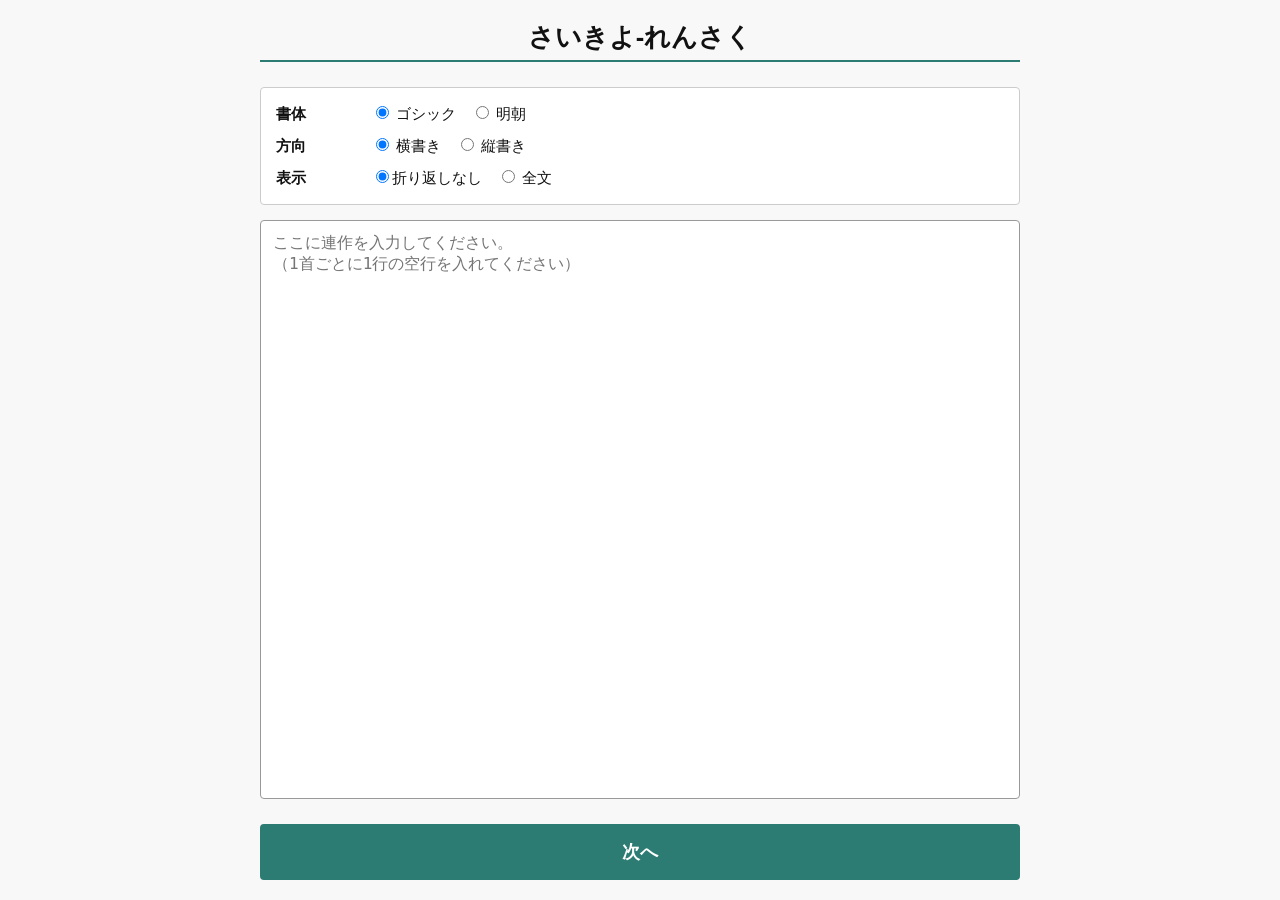
==== rensaku.html @ 8ad663c5 "Add files via upload" ====
<!DOCTYPE html>
<html lang="ja">
<head>
<meta charset="UTF-8">
<meta name="viewport" content="width=device-width, initial-scale=1.0, interactive-widget=resizes-content">
<title>さいきよ‐れんさく</title>
<style>
  :root { --bg-color: #F8F8F8; --text-color: #111111; --primary: #2C7C73; --btn-bg: #FFFFFF; }
  
  /* 引っ張って更新（Pull-to-Refresh）の根絶 */
  html, body { 
    margin: 0; padding: 0; height: 100dvh; overflow: hidden;
    font-family: sans-serif; background-color: var(--bg-color); color: var(--text-color);
    overscroll-behavior: none; 
  }
  
  #app-container {
    display: flex; flex-direction: column; height: 100%; max-width: 800px; margin: 0 auto;
  }

  .screen { display: none; padding: 20px; flex-direction: column; gap: 15px; flex: 1; box-sizing: border-box; overflow: hidden; }
  .screen.active { display: flex; }

  h2 { margin: 0 0 10px 0; font-size: 1.6rem; border-bottom: 2px solid var(--primary); padding-bottom: 5px; text-align: center; flex-shrink: 0; }
  .sub-title { margin: 0; font-size: 1.1rem; font-weight: bold; flex-shrink: 0; }

  /* フォーム要素 */
  textarea { width: 100%; padding: 12px; font-size: 16px; box-sizing: border-box; border: 1px solid #999; border-radius: 4px; resize: none; flex: 1; }
  
  /* プレビューエリア */
  #preview-area { font-size: 1.1rem; line-height: 2; padding: 10px; white-space: pre-wrap; word-wrap: break-word; overflow-y: auto; flex: 1; }

  .settings-group { border: 1px solid #CCC; padding: 15px; border-radius: 4px; background: #FFF; display: flex; flex-direction: column; gap: 10px; flex-shrink: 0; }
  .radio-row { display: flex; gap: 15px; align-items: center; font-size: 0.95rem; }
  .radio-label { font-weight: bold; width: 80px; flex-shrink: 0; }

  /* ボタン */
  .btn-group { display: flex; gap: 10px; margin-top: 10px; flex-shrink: 0; }
  button { padding: 14px; font-size: 1.1rem; font-weight: bold; background: var(--btn-bg); color: var(--text-color); border: 2px solid var(--text-color); cursor: pointer; border-radius: 4px; flex: 1; }
  button.primary { background: var(--primary); color: #FFF; border-color: var(--primary); }
  button:active { opacity: 0.7; }

  /* ソートエリアのラッパー */
  .sort-wrapper {
    position: relative; flex: 1; overflow: hidden; border: 1px inset #CCC; border-radius: 8px; background: #EAEAEA;
  }

  /* 実際のソートエリア */
  #sort-area {
    display: flex; gap: 10px; padding: 15px; box-sizing: border-box;
    width: 100%; height: 100%;
    scrollbar-width: none; -ms-overflow-style: none; overscroll-behavior: none;
    overflow-anchor: none; /* ブラウザのスクロール補正暴走を強制停止 */
  }
  #sort-area::-webkit-scrollbar { display: none; }
  
  /* 自前スクロールバー */
  #custom-scrollbar {
    position: absolute; pointer-events: none; z-index: 100; display: none;
  }
  #custom-thumb {
    background-color: var(--primary); border-radius: 4px; position: absolute; border: 1px solid rgba(255,255,255,0.5); box-sizing: border-box;
  }

  /* 短冊の基本スタイル */
  .tanzaku {
    background-color: #FFF; border: 1px solid #666; border-radius: 2px; box-shadow: 2px 2px 5px rgba(0,0,0,0.1);
    padding: 10px; user-select: none; -webkit-user-select: none;
    touch-action: manipulation;
    transition: none !important;
    display: flex; gap: 10px; align-items: flex-start; justify-content: space-between;
    box-sizing: border-box;
  }
  
  /* 抜け殻（プレースホルダー） */
  .placeholder {
    background-color: rgba(0,0,0,0.05); border: 1px dashed #999; border-radius: 2px; box-shadow: none;
    box-sizing: border-box;
  }

  /* ドラッグ中の実体 */
  .dragging {
    position: fixed; pointer-events: none; opacity: 1; transform: none; box-shadow: none; z-index: 1000;
    border: 2px solid var(--primary); background: #FFF;
  }

  /* 番号（連番） */
  .item-num {
    font-weight: bold; color: #999; font-size: 14px; flex-shrink: 0;
    pointer-events: none; padding-top: 2px;
  }
  .dir-vertical .item-num { padding-top: 0; padding-right: 2px; }

  /* ドラッグ専用ハンドル */
  .drag-handle {
    cursor: grab; font-size: 1.4rem; color: #999; line-height: 1; flex-shrink: 0; 
    padding: 8px 12px; background-color: rgba(0,0,0,0.05); border-radius: 4px;
    display: flex; align-items: center; justify-content: center;
    touch-action: none;
  }
  .drag-handle:active { color: var(--primary); background-color: rgba(0,0,0,0.1); }
  
  /* 短歌テキスト部分 */
  .tanzaku-text { 
    flex: 1; 
    min-width: 0; 
    min-height: 0; 
  }

  /* 書体 */
  .tanzaku.font-mincho { font-family: 'Shippori Mincho', serif; }
  .tanzaku.font-gothic { font-family: sans-serif; }
  
  /* 親コンテナのレイアウト方向 */
  #sort-area.dir-vertical { flex-direction: row-reverse; flex-wrap: nowrap; overflow-x: auto; overflow-y: hidden; justify-content: flex-start; }
  #sort-area.dir-horizontal { flex-direction: column; flex-wrap: nowrap; overflow-y: auto; overflow-x: hidden; }

  /* 短冊自身のテキスト方向 */
  .tanzaku.dir-vertical, .placeholder.dir-vertical { writing-mode: vertical-rl; padding: 15px 10px; line-height: 2; flex-shrink: 0; }
  .tanzaku.dir-horizontal, .placeholder.dir-horizontal { writing-mode: horizontal-tb; width: 100%; line-height: 1.5; flex-shrink: 0; }

  /* 折り返し設定 */
  .tanzaku.wrap-false .tanzaku-text { white-space: nowrap; overflow: hidden; text-overflow: ellipsis; }
  .tanzaku.wrap-true .tanzaku-text { white-space: pre-wrap; word-break: break-all; }
</style>
<link href="https://fonts.googleapis.com/css2?family=Shippori+Mincho:wght@500&display=swap" rel="stylesheet">
</head>
<body>

<div id="app-container">
  <div id="screen1" class="screen active">
    <h2>さいきよ‐れんさく</h2>
    
    <div class="settings-group">
      <div class="radio-row">
        <span class="radio-label">書体</span>
        <label><input type="radio" name="font" value="gothic" checked> ゴシック</label>
        <label><input type="radio" name="font" value="mincho"> 明朝</label>
      </div>
      <div class="radio-row">
        <span class="radio-label">方向</span>
        <label><input type="radio" name="direction" value="horizontal" checked> 横書き</label>
        <label><input type="radio" name="direction" value="vertical"> 縦書き</label>
      </div>
      <div class="radio-row">
        <span class="radio-label">表示</span>
        <label><input type="radio" name="wrap" value="false" checked>折り返しなし</label>
        <label><input type="radio" name="wrap" value="true"> 全文</label>
      </div>
    </div>

    <textarea id="input-text" placeholder="ここに連作を入力してください。&#10;（1首ごとに1行の空行を入れてください）"></textarea>
    
    <div class="btn-group">
      <button type="button" class="primary" onclick="goToScreen2()">次へ</button>
    </div>
  </div>

  <div id="screen2" class="screen">
    <h2>さいきよ‐れんさく</h2>
    <div class="sub-title">並べ替え（右端の「☰」を掴んで移動）</div>
    <div class="sort-wrapper">
      <div id="sort-area"></div>
      <div id="custom-scrollbar"><div id="custom-thumb"></div></div>
    </div>
    
    <div class="btn-group">
      <button type="button" onclick="goToScreen(1)">戻る</button>
      <button type="button" class="primary" onclick="goToScreen3()">次へ</button>
    </div>
  </div>

  <div id="screen3" class="screen">
    <h2>さいきよ‐れんさく</h2>
    <div class="sub-title">出力結果</div>
    
    <div id="preview-area"></div>
    
    <div class="btn-group">
      <button type="button" onclick="goToScreen(2)">戻る</button>
      <button type="button" class="primary" onclick="copyToClipboard()">決定（コピー）</button>
    </div>
  </div>
</div>

<script>
  const screens = [
    document.getElementById('screen1'),
    document.getElementById('screen2'),
    document.getElementById('screen3')
  ];
  const inputText = document.getElementById('input-text');
  const sortArea = document.getElementById('sort-area');
  const previewArea = document.getElementById('preview-area');
  
  let finalResultText = "";
  let currentDirection = 'horizontal';

  let deskDraggedItem = null;
  let deskPlaceholder = null;
  let deskPointerOffsetX = 0;
  let deskPointerOffsetY = 0;
  let deskDragTimer = null;
  let deskDragStartX = 0;
  let deskDragStartY = 0;
  let deskOriginalRectLeft = 0;
  let deskOriginalRectTop = 0;
  let deskIsDragging = false;
  let lastMoveTime = 0;

  let deskLastClientX = 0;
  let deskLastClientY = 0;
  let autoScrollSpeedX = 0;
  let autoScrollSpeedY = 0;
  let autoScrollRAF = null;

  function goToScreen(screenNumber) {
    screens.forEach((screen, index) => {
      screen.classList.toggle('active', index === screenNumber - 1);
    });
    if (screenNumber === 2) {
      setTimeout(updateCustomScrollbar, 50);
    }
  }

  function goToScreen2() {
    const rawText = inputText.value;
    const poems = rawText.split(/\n\s*\n/).map(p => p.trim()).filter(p => p !== '');
    if (poems.length === 0) {
      alert("短歌が入力されていません。");
      return;
    }

    const font = document.querySelector('input[name="font"]:checked').value;
    currentDirection = document.querySelector('input[name="direction"]:checked').value;
    const wrap = document.querySelector('input[name="wrap"]:checked').value;

    sortArea.className = '';
    sortArea.classList.add(`dir-${currentDirection}`);
    sortArea.innerHTML = '';

    poems.forEach((poem, index) => {
      const tanzaku = document.createElement('div');
      tanzaku.className = `tanzaku font-${font} dir-${currentDirection} wrap-${wrap}`;
      
      const numDiv = document.createElement('div');
      numDiv.className = 'item-num';
      numDiv.textContent = index + 1;

      const handle = document.createElement('div');
      handle.className = 'drag-handle';
      handle.innerHTML = '&#9776;';
      
      const textDiv = document.createElement('div');
      textDiv.className = 'tanzaku-text';
      textDiv.textContent = poem;

      tanzaku.appendChild(numDiv);
      tanzaku.appendChild(textDiv);
      tanzaku.appendChild(handle);

      tanzaku.addEventListener('pointerdown', handlePointerDown);
      sortArea.appendChild(tanzaku);
    });
    
    goToScreen(2);
  }

  function goToScreen3() {
    const tanzakus = Array.from(sortArea.children).filter(el => !el.classList.contains('placeholder') && !el.classList.contains('dragging') && el.id !== 'custom-scrollbar');
    finalResultText = tanzakus.map(el => el.querySelector('.tanzaku-text').textContent).join('\n\n');
    
    const font = document.querySelector('input[name="font"]:checked').value;
    previewArea.className = `font-${font}`;
    previewArea.textContent = finalResultText;
    
    goToScreen(3);
  }

  function copyToClipboard() {
    const ta = document.createElement('textarea');
    ta.value = finalResultText;
    ta.style.position = 'fixed'; 
    ta.style.left = '-9999px';
    document.body.appendChild(ta);
    ta.select();
    try { 
      document.execCommand('copy'); 
      alert("クリップボードにコピーしました！");
    } catch(e) { 
      alert("コピーに失敗しました。"); 
    }
    document.body.removeChild(ta);
  }

  function updateListNumbers() {
    const tanzakus = Array.from(sortArea.querySelectorAll('.tanzaku:not(.dragging)'));
    tanzakus.forEach((el, index) => {
      const numEl = el.querySelector('.item-num');
      if (numEl) numEl.textContent = index + 1;
    });
  }

  function updateCustomScrollbar() {
    const track = document.getElementById('custom-scrollbar');
    const thumb = document.getElementById('custom-thumb');
    if (!track || !thumb || !screens[1].classList.contains('active')) return;

    if (currentDirection === 'horizontal') {
      const sH = sortArea.scrollHeight;
      const cH = sortArea.clientHeight;
      if (sH <= cH) { track.style.display = 'none'; return; }
      
      track.style.display = 'block';
      track.style.top = '0'; track.style.bottom = '0';
      track.style.right = '2px'; track.style.left = 'auto';
      track.style.width = '8px'; track.style.height = '100%';

      const thumbH = Math.max(20, (cH / sH) * cH);
      const ratio = sortArea.scrollTop / (sH - cH);
      thumb.style.width = '100%';
      thumb.style.height = `${thumbH}px`;
      thumb.style.top = `${ratio * (cH - thumbH)}px`;
      thumb.style.left = '0';
    } else {
      const sW = sortArea.scrollWidth;
      const cW = sortArea.clientWidth;
      if (sW <= cW) { track.style.display = 'none'; return; }

      track.style.display = 'block';
      track.style.left = '0'; track.style.right = '0';
      track.style.bottom = '2px'; track.style.top = 'auto';
      track.style.height = '8px'; track.style.width = '100%';

      const thumbW = Math.max(20, (cW / sW) * cW);
      let scrollRatio = Math.abs(sortArea.scrollLeft) / (sW - cW);
      if (scrollRatio > 1) scrollRatio = 1;

      thumb.style.height = '100%';
      thumb.style.width = `${thumbW}px`;
      thumb.style.top = '0';
      thumb.style.right = `${scrollRatio * (cW - thumbW)}px`;
      thumb.style.left = 'auto';
    }
  }

  sortArea.addEventListener('scroll', () => { requestAnimationFrame(updateCustomScrollbar); });
  window.addEventListener('resize', () => { requestAnimationFrame(updateCustomScrollbar); });

  function handlePointerDown(e) {
    if (e.button !== 0 && e.type !== 'touchstart') return;
    if (!e.target.classList.contains('drag-handle')) return;

    deskDraggedItem = this;
    deskDragStartX = e.clientX;
    deskDragStartY = e.clientY;
    deskIsDragging = false;

    deskDragTimer = setTimeout(() => {
      startDrag(e);
    }, 250);

    document.addEventListener('pointermove', checkDragThreshold, { passive: true });
    document.addEventListener('pointerup', handleDragEndPre);
    document.addEventListener('pointercancel', handleDragEndPre);
  }

  function checkDragThreshold(e) {
    if (!deskDraggedItem || deskIsDragging) return;
    const dx = Math.abs(e.clientX - deskDragStartX);
    const dy = Math.abs(e.clientY - deskDragStartY);
    
    if (dx > 10 || dy > 10) {
      clearTimeout(deskDragTimer);
      deskDragTimer = null;
      deskDraggedItem = null;
      removePreDragListeners();
    }
  }

  function handleDragEndPre() {
    clearTimeout(deskDragTimer);
    deskDragTimer = null;
    deskDraggedItem = null;
    removePreDragListeners();
  }

  function removePreDragListeners() {
    document.removeEventListener('pointermove', checkDragThreshold);
    document.removeEventListener('pointerup', handleDragEndPre);
    document.removeEventListener('pointercancel', handleDragEndPre);
  }

  function startDrag(e) {
    deskIsDragging = true;
    removePreDragListeners();
    
    const rect = deskDraggedItem.getBoundingClientRect();
    deskOriginalRectLeft = rect.left;
    deskOriginalRectTop = rect.top;

    deskPlaceholder = document.createElement('div');
    deskPlaceholder.className = `placeholder dir-${currentDirection}`;
    
    if (currentDirection === 'horizontal') {
      deskPlaceholder.style.height = `${rect.height}px`;
    } else {
      deskPlaceholder.style.width = `${rect.width}px`;
    }

    sortArea.insertBefore(deskPlaceholder, deskDraggedItem);
    
    deskPointerOffsetX = e.clientX - rect.left;
    deskPointerOffsetY = e.clientY - rect.top;

    deskDraggedItem.classList.add('dragging');
    deskDraggedItem.style.width = `${rect.width}px`;
    deskDraggedItem.style.height = `${rect.height}px`;
    deskDraggedItem.style.left = `${rect.left}px`;
    deskDraggedItem.style.top = `${rect.top}px`;

    document.body.appendChild(deskDraggedItem);

    if (navigator.vibrate) navigator.vibrate(40);

    deskLastClientX = e.clientX;
    deskLastClientY = e.clientY;

    document.addEventListener('pointermove', handlePointerMove, { passive: false });
    document.addEventListener('pointerup', handlePointerUp);
    document.addEventListener('pointercancel', handlePointerUp);
  }

  function checkDragIntersection() {
    if (!deskDraggedItem || !deskPlaceholder) return;
    
    const checkX = currentDirection === 'vertical' ? deskLastClientX : deskDragStartX;
    const checkY = currentDirection === 'horizontal' ? deskLastClientY : deskDragStartY;
    
    const elements = document.elementsFromPoint(checkX, checkY);
    const target = elements.find(el => el.classList && el.classList.contains('tanzaku') && el.parentNode === sortArea);

    if (target && target !== deskPlaceholder && target !== deskDraggedItem) {
      const targetRect = target.getBoundingClientRect();
      
      if (currentDirection === 'vertical') {
        if (checkX > targetRect.left + (targetRect.width / 2)) {
          sortArea.insertBefore(deskPlaceholder, target);
        } else {
          sortArea.insertBefore(deskPlaceholder, target.nextSibling);
        }
      } else {
        if (checkY < targetRect.top + (targetRect.height / 2)) {
          sortArea.insertBefore(deskPlaceholder, target);
        } else {
          sortArea.insertBefore(deskPlaceholder, target.nextSibling);
        }
      }
    }
  }

  function startAutoScroll() {
    if ((autoScrollSpeedX === 0 && autoScrollSpeedY === 0) || !deskIsDragging) {
      autoScrollRAF = null;
      return;
    }
    
    if (currentDirection === 'vertical') {
      sortArea.scrollBy({ left: autoScrollSpeedX });
    } else {
      sortArea.scrollBy({ top: autoScrollSpeedY });
    }
    
    checkDragIntersection();
    autoScrollRAF = requestAnimationFrame(startAutoScroll);
  }

  function handlePointerMove(e) {
    if (!deskIsDragging || !deskDraggedItem) return;
    e.preventDefault();

    const now = Date.now();
    if (now - lastMoveTime < 16) return; 
    lastMoveTime = now;

    deskLastClientX = e.clientX;
    deskLastClientY = e.clientY;
    
    if (currentDirection === 'horizontal') {
      deskDraggedItem.style.left = `${deskOriginalRectLeft}px`;
      deskDraggedItem.style.top = `${e.clientY - deskPointerOffsetY}px`;
    } else {
      deskDraggedItem.style.left = `${e.clientX - deskPointerOffsetX}px`;
      deskDraggedItem.style.top = `${deskOriginalRectTop}px`;
    }

    const sortRect = sortArea.getBoundingClientRect();
    const dragRect = deskDraggedItem.getBoundingClientRect(); // ★指ではなく短冊の端を判定基準にする
    const threshold = 60; 
    
    if (currentDirection === 'vertical') {
      if (dragRect.left < sortRect.left + threshold) {
        let dist = Math.max(0, sortRect.left + threshold - dragRect.left);
        let ratio = Math.min(1, dist / threshold);
        autoScrollSpeedX = -(3 + ratio * 8); 
      } else if (dragRect.right > sortRect.right - threshold) {
        let dist = Math.max(0, dragRect.right - (sortRect.right - threshold));
        let ratio = Math.min(1, dist / threshold);
        autoScrollSpeedX = (3 + ratio * 8); 
      } else {
        autoScrollSpeedX = 0;
      }
    } else {
      if (dragRect.top < sortRect.top + threshold) {
        let dist = Math.max(0, sortRect.top + threshold - dragRect.top);
        let ratio = Math.min(1, dist / threshold);
        autoScrollSpeedY = -(3 + ratio * 8); 
      } else if (dragRect.bottom > sortRect.bottom - threshold) {
        let dist = Math.max(0, dragRect.bottom - (sortRect.bottom - threshold));
        let ratio = Math.min(1, dist / threshold);
        autoScrollSpeedY = (3 + ratio * 8); 
      } else {
        autoScrollSpeedY = 0;
      }
    }

    if ((autoScrollSpeedX !== 0 || autoScrollSpeedY !== 0) && !autoScrollRAF) {
      startAutoScroll();
    }

    checkDragIntersection();
  }

  function handlePointerUp(e) {
    if (!deskIsDragging || !deskDraggedItem) return;

    autoScrollSpeedX = 0;
    autoScrollSpeedY = 0;
    if (autoScrollRAF) {
      cancelAnimationFrame(autoScrollRAF);
      autoScrollRAF = null;
    }

    sortArea.insertBefore(deskDraggedItem, deskPlaceholder);
    deskPlaceholder.remove();
    deskPlaceholder = null;

    deskDraggedItem.classList.remove('dragging');
    deskDraggedItem.style = '';

    document.removeEventListener('pointermove', handlePointerMove);
    document.removeEventListener('pointerup', handlePointerUp);
    document.removeEventListener('pointercancel', handlePointerUp);
    
    deskDraggedItem = null;
    deskIsDragging = false;
    
    updateListNumbers();
    updateCustomScrollbar();
  }
  // --- バケツリレー受け取り処理 ---
window.addEventListener('DOMContentLoaded', () => {
  const payload = localStorage.getItem('rensaku_payload');
  if (payload) {
    inputText.value = payload;
    localStorage.removeItem('rensaku_payload');
    goToScreen2(); // 即座に机へ展開
  }
});
</script>
</body>
</html>
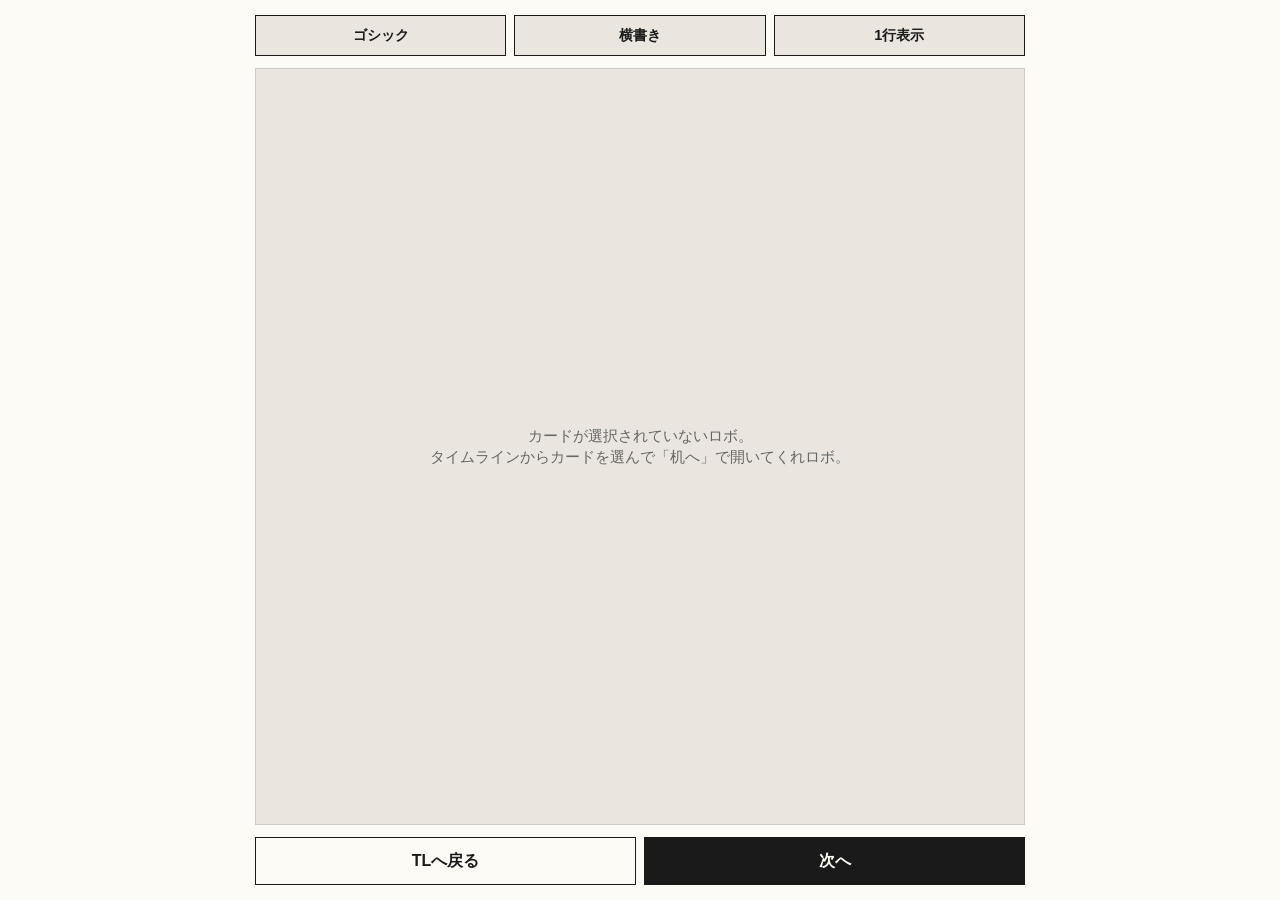
==== commit d1bfbc17: "Update rensaku.html" ====
--- a/rensaku.html
+++ b/rensaku.html
@@ -3,199 +3,219 @@
 <head>
 <meta charset="UTF-8">
 <meta name="viewport" content="width=device-width, initial-scale=1.0, interactive-widget=resizes-content">
-<title>さいきよ‐れんさく</title>
+<title>さいきよ2 - 工房</title>
 <style>
-  :root { --bg-color: #F8F8F8; --text-color: #111111; --primary: #2C7C73; --btn-bg: #FFFFFF; }
-  
-  /* 引っ張って更新（Pull-to-Refresh）の根絶 */
-  html, body { 
+  :root {
+    --bg-color: #FDFBF6;
+    --text-color: #1A1A1A;
+    --header-bg: #EAE6DF;
+    --primary: #2C7C73;
+    --btn-bg: #FFFFFF;
+  }
+
+  html, body {
     margin: 0; padding: 0; height: 100dvh; overflow: hidden;
     font-family: sans-serif; background-color: var(--bg-color); color: var(--text-color);
-    overscroll-behavior: none; 
-  }
-  
+    overscroll-behavior: none;
+  }
+
   #app-container {
     display: flex; flex-direction: column; height: 100%; max-width: 800px; margin: 0 auto;
   }
 
-  .screen { display: none; padding: 20px; flex-direction: column; gap: 15px; flex: 1; box-sizing: border-box; overflow: hidden; }
+  .screen {
+    display: none; padding: 15px; flex-direction: column; gap: 12px; flex: 1;
+    box-sizing: border-box; overflow: hidden;
+  }
   .screen.active { display: flex; }
 
-  h2 { margin: 0 0 10px 0; font-size: 1.6rem; border-bottom: 2px solid var(--primary); padding-bottom: 5px; text-align: center; flex-shrink: 0; }
-  .sub-title { margin: 0; font-size: 1.1rem; font-weight: bold; flex-shrink: 0; }
-
-  /* フォーム要素 */
-  textarea { width: 100%; padding: 12px; font-size: 16px; box-sizing: border-box; border: 1px solid #999; border-radius: 4px; resize: none; flex: 1; }
-  
-  /* プレビューエリア */
-  #preview-area { font-size: 1.1rem; line-height: 2; padding: 10px; white-space: pre-wrap; word-wrap: break-word; overflow-y: auto; flex: 1; }
-
-  .settings-group { border: 1px solid #CCC; padding: 15px; border-radius: 4px; background: #FFF; display: flex; flex-direction: column; gap: 10px; flex-shrink: 0; }
-  .radio-row { display: flex; gap: 15px; align-items: center; font-size: 0.95rem; }
-  .radio-label { font-weight: bold; width: 80px; flex-shrink: 0; }
-
-  /* ボタン */
-  .btn-group { display: flex; gap: 10px; margin-top: 10px; flex-shrink: 0; }
-  button { padding: 14px; font-size: 1.1rem; font-weight: bold; background: var(--btn-bg); color: var(--text-color); border: 2px solid var(--text-color); cursor: pointer; border-radius: 4px; flex: 1; }
-  button.primary { background: var(--primary); color: #FFF; border-color: var(--primary); }
-  button:active { opacity: 0.7; }
-
-  /* ソートエリアのラッパー */
+  /* 上部ツールバー（3トグル） */
+  .toolbar {
+    display: flex; gap: 8px; flex-shrink: 0;
+  }
+  .toggle-btn {
+    flex: 1; padding: 10px 6px; font-size: 0.9rem; font-weight: bold;
+    background: var(--header-bg); color: var(--text-color);
+    border: 1px solid var(--text-color); border-radius: 0; cursor: pointer;
+    text-align: center;
+  }
+  .toggle-btn:active { opacity: 0.7; }
+
+  /* ソートエリア */
   .sort-wrapper {
-    position: relative; flex: 1; overflow: hidden; border: 1px inset #CCC; border-radius: 8px; background: #EAEAEA;
-  }
-
-  /* 実際のソートエリア */
+    position: relative; flex: 1; overflow: hidden;
+    border: 1px solid #CCC; background: #EAE6DF;
+  }
   #sort-area {
-    display: flex; gap: 10px; padding: 15px; box-sizing: border-box;
+    display: flex; gap: 10px; padding: 12px; box-sizing: border-box;
     width: 100%; height: 100%;
     scrollbar-width: none; -ms-overflow-style: none; overscroll-behavior: none;
-    overflow-anchor: none; /* ブラウザのスクロール補正暴走を強制停止 */
+    overflow-anchor: none;
   }
   #sort-area::-webkit-scrollbar { display: none; }
-  
-  /* 自前スクロールバー */
+
   #custom-scrollbar {
     position: absolute; pointer-events: none; z-index: 100; display: none;
   }
   #custom-thumb {
-    background-color: var(--primary); border-radius: 4px; position: absolute; border: 1px solid rgba(255,255,255,0.5); box-sizing: border-box;
-  }
-
-  /* 短冊の基本スタイル */
+    background-color: var(--primary); border-radius: 4px; position: absolute;
+    border: 1px solid rgba(255,255,255,0.5); box-sizing: border-box;
+  }
+
+  /* 短冊 */
   .tanzaku {
-    background-color: #FFF; border: 1px solid #666; border-radius: 2px; box-shadow: 2px 2px 5px rgba(0,0,0,0.1);
+    background-color: #FFF; border: 1px solid #666;
     padding: 10px; user-select: none; -webkit-user-select: none;
-    touch-action: manipulation;
-    transition: none !important;
+    touch-action: manipulation; transition: none !important;
     display: flex; gap: 10px; align-items: flex-start; justify-content: space-between;
     box-sizing: border-box;
   }
-  
-  /* 抜け殻（プレースホルダー） */
   .placeholder {
-    background-color: rgba(0,0,0,0.05); border: 1px dashed #999; border-radius: 2px; box-shadow: none;
+    background-color: rgba(0,0,0,0.06); border: 1px dashed #999;
     box-sizing: border-box;
   }
-
-  /* ドラッグ中の実体 */
   .dragging {
-    position: fixed; pointer-events: none; opacity: 1; transform: none; box-shadow: none; z-index: 1000;
+    position: fixed; pointer-events: none; opacity: 1; transform: none; z-index: 1000;
     border: 2px solid var(--primary); background: #FFF;
   }
-
-  /* 番号（連番） */
   .item-num {
-    font-weight: bold; color: #999; font-size: 14px; flex-shrink: 0;
+    font-weight: bold; color: #888; font-size: 14px; flex-shrink: 0;
     pointer-events: none; padding-top: 2px;
   }
   .dir-vertical .item-num { padding-top: 0; padding-right: 2px; }
 
-  /* ドラッグ専用ハンドル */
   .drag-handle {
-    cursor: grab; font-size: 1.4rem; color: #999; line-height: 1; flex-shrink: 0; 
-    padding: 8px 12px; background-color: rgba(0,0,0,0.05); border-radius: 4px;
+    cursor: grab; font-size: 1.3rem; color: #666; line-height: 1; flex-shrink: 0;
+    padding: 8px 12px; background-color: rgba(0,0,0,0.05);
     display: flex; align-items: center; justify-content: center;
     touch-action: none;
   }
-  .drag-handle:active { color: var(--primary); background-color: rgba(0,0,0,0.1); }
-  
-  /* 短歌テキスト部分 */
-  .tanzaku-text { 
-    flex: 1; 
-    min-width: 0; 
-    min-height: 0; 
-  }
-
-  /* 書体 */
-  .tanzaku.font-mincho { font-family: 'Shippori Mincho', serif; }
-  .tanzaku.font-gothic { font-family: sans-serif; }
-  
-  /* 親コンテナのレイアウト方向 */
-  #sort-area.dir-vertical { flex-direction: row-reverse; flex-wrap: nowrap; overflow-x: auto; overflow-y: hidden; justify-content: flex-start; }
-  #sort-area.dir-horizontal { flex-direction: column; flex-wrap: nowrap; overflow-y: auto; overflow-x: hidden; }
-
-  /* 短冊自身のテキスト方向 */
-  .tanzaku.dir-vertical, .placeholder.dir-vertical { writing-mode: vertical-rl; padding: 15px 10px; line-height: 2; flex-shrink: 0; }
-  .tanzaku.dir-horizontal, .placeholder.dir-horizontal { writing-mode: horizontal-tb; width: 100%; line-height: 1.5; flex-shrink: 0; }
-
-  /* 折り返し設定 */
+  .drag-handle:active { color: var(--primary); background-color: rgba(0,0,0,0.12); }
+
+  .tanzaku-text { flex: 1; min-width: 0; min-height: 0; }
+  .tanzaku.font-mincho, #preview-area.font-mincho { font-family: 'Shippori Mincho', serif; }
+  .tanzaku.font-gothic, #preview-area.font-gothic { font-family: sans-serif; }
+
+  #sort-area.dir-vertical {
+    flex-direction: row-reverse; flex-wrap: nowrap; overflow-x: auto; overflow-y: hidden; justify-content: flex-start;
+  }
+  #sort-area.dir-horizontal {
+    flex-direction: column; flex-wrap: nowrap; overflow-y: auto; overflow-x: hidden;
+  }
+
+  .tanzaku.dir-vertical, .placeholder.dir-vertical {
+    writing-mode: vertical-rl; padding: 15px 10px; line-height: 2; flex-shrink: 0;
+  }
+  .tanzaku.dir-horizontal, .placeholder.dir-horizontal {
+    writing-mode: horizontal-tb; width: 100%; line-height: 1.5; flex-shrink: 0;
+  }
+
   .tanzaku.wrap-false .tanzaku-text { white-space: nowrap; overflow: hidden; text-overflow: ellipsis; }
   .tanzaku.wrap-true .tanzaku-text { white-space: pre-wrap; word-break: break-all; }
+
+  /* 仕上げ画面 */
+  #preview-area {
+    font-size: 1.0rem; line-height: 1.7; padding: 12px;
+    background: #FFF; border: 1px solid var(--text-color);
+    white-space: pre-wrap; word-wrap: break-word; overflow-y: auto; flex: 1;
+  }
+  .meta-form {
+    display: flex; flex-direction: column; gap: 8px; flex-shrink: 0;
+  }
+  .meta-form input, .meta-form textarea {
+    width: 100%; padding: 8px 10px; font-size: 0.95rem; font-family: inherit;
+    background: #FFF; color: var(--text-color);
+    border: 1px solid var(--text-color); border-radius: 0; box-sizing: border-box;
+  }
+  .meta-form textarea { resize: none; }
+
+  /* 下部ボタン群 */
+  .btn-group { display: flex; gap: 8px; flex-shrink: 0; }
+  .action-btn {
+    height: 48px; padding: 0 10px; font-size: 1.0rem; font-weight: bold;
+    background: var(--bg-color); color: var(--text-color);
+    border: 1px solid var(--text-color); border-radius: 0; cursor: pointer; flex: 1;
+    white-space: nowrap;
+  }
+  .action-btn.secondary { background: var(--header-bg); }
+  .action-btn.primary { background: var(--text-color); color: var(--bg-color); }
+  .action-btn:active { opacity: 0.7; }
+
+  .empty-notice {
+    padding: 20px; text-align: center; color: #666; font-size: 0.95rem; margin: auto;
+  }
 </style>
 <link href="https://fonts.googleapis.com/css2?family=Shippori+Mincho:wght@500&display=swap" rel="stylesheet">
 </head>
 <body>
 
 <div id="app-container">
-  <div id="screen1" class="screen active">
-    <h2>さいきよ‐れんさく</h2>
-    
-    <div class="settings-group">
-      <div class="radio-row">
-        <span class="radio-label">書体</span>
-        <label><input type="radio" name="font" value="gothic" checked> ゴシック</label>
-        <label><input type="radio" name="font" value="mincho"> 明朝</label>
-      </div>
-      <div class="radio-row">
-        <span class="radio-label">方向</span>
-        <label><input type="radio" name="direction" value="horizontal" checked> 横書き</label>
-        <label><input type="radio" name="direction" value="vertical"> 縦書き</label>
-      </div>
-      <div class="radio-row">
-        <span class="radio-label">表示</span>
-        <label><input type="radio" name="wrap" value="false" checked>折り返しなし</label>
-        <label><input type="radio" name="wrap" value="true"> 全文</label>
-      </div>
+  <!-- 画面1：並べ替え机 -->
+  <div id="screen-sort" class="screen active">
+    <div class="toolbar">
+      <button type="button" id="toggle-font" class="toggle-btn">ゴシック</button>
+      <button type="button" id="toggle-dir" class="toggle-btn">横書き</button>
+      <button type="button" id="toggle-wrap" class="toggle-btn">1行表示</button>
     </div>
 
-    <textarea id="input-text" placeholder="ここに連作を入力してください。&#10;（1首ごとに1行の空行を入れてください）"></textarea>
-    
-    <div class="btn-group">
-      <button type="button" class="primary" onclick="goToScreen2()">次へ</button>
-    </div>
-  </div>
-
-  <div id="screen2" class="screen">
-    <h2>さいきよ‐れんさく</h2>
-    <div class="sub-title">並べ替え（右端の「☰」を掴んで移動）</div>
     <div class="sort-wrapper">
       <div id="sort-area"></div>
       <div id="custom-scrollbar"><div id="custom-thumb"></div></div>
     </div>
-    
+
     <div class="btn-group">
-      <button type="button" onclick="goToScreen(1)">戻る</button>
-      <button type="button" class="primary" onclick="goToScreen3()">次へ</button>
+      <button type="button" id="btn-back-tl" class="action-btn">TLへ戻る</button>
+      <button type="button" id="btn-to-finish" class="action-btn primary">次へ</button>
     </div>
   </div>
 
-  <div id="screen3" class="screen">
-    <h2>さいきよ‐れんさく</h2>
-    <div class="sub-title">出力結果</div>
-    
+  <!-- 画面2：仕上げ（プレビュー・メタデータ入力・出力） -->
+  <div id="screen-finish" class="screen">
     <div id="preview-area"></div>
-    
+
+    <div class="meta-form">
+      <input type="text" id="shelf-title" placeholder="リスト名（空欄なら1首目の冒頭5文字）">
+      <textarea id="shelf-memo" rows="2" placeholder="メモ（任意）"></textarea>
+      <input type="text" id="shelf-tags" placeholder="タグ（例: #連作 #提出用）">
+    </div>
+
     <div class="btn-group">
-      <button type="button" onclick="goToScreen(2)">戻る</button>
-      <button type="button" class="primary" onclick="copyToClipboard()">決定（コピー）</button>
+      <button type="button" id="btn-back-sort" class="action-btn">戻る</button>
+      <button type="button" id="btn-copy" class="action-btn secondary">コピー</button>
+      <button type="button" id="btn-save-shelf" class="action-btn primary">棚に収める</button>
     </div>
   </div>
 </div>
 
-<script>
-  const screens = [
-    document.getElementById('screen1'),
-    document.getElementById('screen2'),
-    document.getElementById('screen3')
-  ];
-  const inputText = document.getElementById('input-text');
+<script type="module">
+  import { initDB, getCard, saveShelf } from './db.js';
+
+  const PREFS_KEY = 'saikiyo2_rensaku_prefs';
+  let prefs = { font: 'gothic', direction: 'horizontal', wrap: 'false' };
+
+  const screenSort = document.getElementById('screen-sort');
+  const screenFinish = document.getElementById('screen-finish');
   const sortArea = document.getElementById('sort-area');
   const previewArea = document.getElementById('preview-area');
-  
-  let finalResultText = "";
-  let currentDirection = 'horizontal';
-
+
+  const btnToggleFont = document.getElementById('toggle-font');
+  const btnToggleDir = document.getElementById('toggle-dir');
+  const btnToggleWrap = document.getElementById('toggle-wrap');
+
+  const btnBackTl = document.getElementById('btn-back-tl');
+  const btnToFinish = document.getElementById('btn-to-finish');
+  const btnBackSort = document.getElementById('btn-back-sort');
+  const btnCopy = document.getElementById('btn-copy');
+  const btnSaveShelf = document.getElementById('btn-save-shelf');
+
+  const inputTitle = document.getElementById('shelf-title');
+  const inputMemo = document.getElementById('shelf-memo');
+  const inputTags = document.getElementById('shelf-tags');
+
+  let finalResultText = '';
+  let orderedCards = [];
+
+  // ドラッグ状態
   let deskDraggedItem = null;
   let deskPlaceholder = null;
   let deskPointerOffsetX = 0;
@@ -207,53 +227,175 @@
   let deskOriginalRectTop = 0;
   let deskIsDragging = false;
   let lastMoveTime = 0;
-
   let deskLastClientX = 0;
   let deskLastClientY = 0;
   let autoScrollSpeedX = 0;
   let autoScrollSpeedY = 0;
   let autoScrollRAF = null;
 
-  function goToScreen(screenNumber) {
-    screens.forEach((screen, index) => {
-      screen.classList.toggle('active', index === screenNumber - 1);
+  // --- 設定の読み込み・保存・即時反映 ---
+  function loadPrefs() {
+    try {
+      const saved = JSON.parse(localStorage.getItem(PREFS_KEY));
+      if (saved) prefs = { ...prefs, ...saved };
+    } catch (_) {}
+    updateToggleLabels();
+  }
+
+  function savePrefs() {
+    try {
+      localStorage.setItem(PREFS_KEY, JSON.stringify(prefs));
+    } catch (_) {}
+  }
+
+  function updateToggleLabels() {
+    btnToggleFont.textContent = prefs.font === 'mincho' ? '明朝' : 'ゴシック';
+    btnToggleDir.textContent = prefs.direction === 'vertical' ? '縦書き' : '横書き';
+    btnToggleWrap.textContent = prefs.wrap === 'true' ? '全文表示' : '1行表示';
+  }
+
+  function applyPrefsToSortArea() {
+    sortArea.className = `dir-${prefs.direction}`;
+    const tanzakus = sortArea.querySelectorAll('.tanzaku');
+    tanzakus.forEach(el => {
+      el.className = `tanzaku font-${prefs.font} dir-${prefs.direction} wrap-${prefs.wrap}`;
     });
-    if (screenNumber === 2) {
+    updateToggleLabels();
+    savePrefs();
+    requestAnimationFrame(updateCustomScrollbar);
+  }
+
+  btnToggleFont.addEventListener('click', () => {
+    prefs.font = prefs.font === 'gothic' ? 'mincho' : 'gothic';
+    applyPrefsToSortArea();
+  });
+
+  btnToggleDir.addEventListener('click', () => {
+    prefs.direction = prefs.direction === 'horizontal' ? 'vertical' : 'horizontal';
+    applyPrefsToSortArea();
+  });
+
+  btnToggleWrap.addEventListener('click', () => {
+    prefs.wrap = prefs.wrap === 'false' ? 'true' : 'false';
+    applyPrefsToSortArea();
+  });
+
+  // --- 画面遷移 ---
+  function showScreen(target) {
+    screenSort.classList.toggle('active', target === 'sort');
+    screenFinish.classList.toggle('active', target === 'finish');
+    if (target === 'sort') {
       setTimeout(updateCustomScrollbar, 50);
     }
   }
 
-  function goToScreen2() {
-    const rawText = inputText.value;
-    const poems = rawText.split(/\n\s*\n/).map(p => p.trim()).filter(p => p !== '');
-    if (poems.length === 0) {
-      alert("短歌が入力されていません。");
-      return;
-    }
-
-    const font = document.querySelector('input[name="font"]:checked').value;
-    currentDirection = document.querySelector('input[name="direction"]:checked').value;
-    const wrap = document.querySelector('input[name="wrap"]:checked').value;
-
-    sortArea.className = '';
-    sortArea.classList.add(`dir-${currentDirection}`);
+  btnBackTl.addEventListener('click', () => {
+    window.location.href = 'saikiyo2.html';
+  });
+
+  btnBackSort.addEventListener('click', () => {
+    showScreen('sort');
+  });
+
+  btnToFinish.addEventListener('click', () => {
+    const tanzakus = Array.from(sortArea.children).filter(
+      el => el.classList.contains('tanzaku') && !el.classList.contains('dragging')
+    );
+    if (tanzakus.length === 0) return;
+
+    orderedCards = tanzakus.map(el => el._cardData);
+    finalResultText = orderedCards.map(c => c.content).join('\n\n');
+
+    previewArea.className = `font-${prefs.font}`;
+    previewArea.textContent = finalResultText;
+    showScreen('finish');
+  });
+
+  btnCopy.addEventListener('click', async () => {
+    try {
+      await navigator.clipboard.writeText(finalResultText);
+      alert('コピー完了ロボ！');
+    } catch (_) {
+      const ta = document.createElement('textarea');
+      ta.value = finalResultText;
+      ta.style.position = 'fixed';
+      ta.style.left = '-9999px';
+      document.body.appendChild(ta);
+      ta.select();
+      try {
+        document.execCommand('copy');
+        alert('コピー完了ロボ！');
+      } catch (e) {
+        alert('コピーに失敗したロボ...');
+      }
+      document.body.removeChild(ta);
+    }
+  });
+
+  btnSaveShelf.addEventListener('click', async () => {
+    if (orderedCards.length === 0) return;
+
+    const now = Date.now();
+    const firstClean = orderedCards[0].content.replace(/\s+/g, '');
+    const autoTitle = firstClean.slice(0, 5) || '無題';
+    const title = inputTitle.value.trim() || autoTitle;
+    const memo = inputMemo.value;
+    const tags = inputTags.value
+      .trim()
+      .split(/\s+/)
+      .filter(Boolean)
+      .map(t => (t.startsWith('#') ? t : '#' + t));
+
+    // 完全スナップショット化
+    const items = orderedCards.map(c => ({
+      id: c.id,
+      content: c.content,
+      memo: c.memo || '',
+      tags: Array.isArray(c.tags) ? [...c.tags] : [],
+      lastupdated: c.lastupdated || c.id
+    }));
+
+    const shelf = {
+      id: now,
+      title,
+      memo,
+      tags,
+      items,
+      order: now,
+      lastupdated: now
+    };
+
+    try {
+      await saveShelf(shelf);
+      alert(`「${title}」をリスト棚に収めたロボ！`);
+      window.location.href = 'saikiyo2.html';
+    } catch (err) {
+      console.error(err);
+      alert('リスト棚への保存に失敗したロボ...');
+    }
+  });
+
+  // --- 短冊の生成 ---
+  function renderTanzakus(cards) {
+    sortArea.className = `dir-${prefs.direction}`;
     sortArea.innerHTML = '';
 
-    poems.forEach((poem, index) => {
+    cards.forEach((card, index) => {
       const tanzaku = document.createElement('div');
-      tanzaku.className = `tanzaku font-${font} dir-${currentDirection} wrap-${wrap}`;
-      
+      tanzaku.className = `tanzaku font-${prefs.font} dir-${prefs.direction} wrap-${prefs.wrap}`;
+      tanzaku._cardData = card;
+
       const numDiv = document.createElement('div');
       numDiv.className = 'item-num';
       numDiv.textContent = index + 1;
 
+      const textDiv = document.createElement('div');
+      textDiv.className = 'tanzaku-text';
+      textDiv.textContent = card.content;
+
       const handle = document.createElement('div');
       handle.className = 'drag-handle';
       handle.innerHTML = '&#9776;';
-      
-      const textDiv = document.createElement('div');
-      textDiv.className = 'tanzaku-text';
-      textDiv.textContent = poem;
 
       tanzaku.appendChild(numDiv);
       tanzaku.appendChild(textDiv);
@@ -262,35 +404,8 @@
       tanzaku.addEventListener('pointerdown', handlePointerDown);
       sortArea.appendChild(tanzaku);
     });
-    
-    goToScreen(2);
-  }
-
-  function goToScreen3() {
-    const tanzakus = Array.from(sortArea.children).filter(el => !el.classList.contains('placeholder') && !el.classList.contains('dragging') && el.id !== 'custom-scrollbar');
-    finalResultText = tanzakus.map(el => el.querySelector('.tanzaku-text').textContent).join('\n\n');
-    
-    const font = document.querySelector('input[name="font"]:checked').value;
-    previewArea.className = `font-${font}`;
-    previewArea.textContent = finalResultText;
-    
-    goToScreen(3);
-  }
-
-  function copyToClipboard() {
-    const ta = document.createElement('textarea');
-    ta.value = finalResultText;
-    ta.style.position = 'fixed'; 
-    ta.style.left = '-9999px';
-    document.body.appendChild(ta);
-    ta.select();
-    try { 
-      document.execCommand('copy'); 
-      alert("クリップボードにコピーしました！");
-    } catch(e) { 
-      alert("コピーに失敗しました。"); 
-    }
-    document.body.removeChild(ta);
+
+    setTimeout(updateCustomScrollbar, 50);
   }
 
   function updateListNumbers() {
@@ -301,16 +416,17 @@
     });
   }
 
+  // --- 自前スクロールバー ---
   function updateCustomScrollbar() {
     const track = document.getElementById('custom-scrollbar');
     const thumb = document.getElementById('custom-thumb');
-    if (!track || !thumb || !screens[1].classList.contains('active')) return;
-
-    if (currentDirection === 'horizontal') {
+    if (!track || !thumb || !screenSort.classList.contains('active')) return;
+
+    if (prefs.direction === 'horizontal') {
       const sH = sortArea.scrollHeight;
       const cH = sortArea.clientHeight;
       if (sH <= cH) { track.style.display = 'none'; return; }
-      
+
       track.style.display = 'block';
       track.style.top = '0'; track.style.bottom = '0';
       track.style.right = '2px'; track.style.left = 'auto';
@@ -347,6 +463,7 @@
   sortArea.addEventListener('scroll', () => { requestAnimationFrame(updateCustomScrollbar); });
   window.addEventListener('resize', () => { requestAnimationFrame(updateCustomScrollbar); });
 
+  // --- D&D ＋ エッジスクロール ---
   function handlePointerDown(e) {
     if (e.button !== 0 && e.type !== 'touchstart') return;
     if (!e.target.classList.contains('drag-handle')) return;
@@ -369,7 +486,6 @@
     if (!deskDraggedItem || deskIsDragging) return;
     const dx = Math.abs(e.clientX - deskDragStartX);
     const dy = Math.abs(e.clientY - deskDragStartY);
-    
     if (dx > 10 || dy > 10) {
       clearTimeout(deskDragTimer);
       deskDragTimer = null;
@@ -394,22 +510,21 @@
   function startDrag(e) {
     deskIsDragging = true;
     removePreDragListeners();
-    
+
     const rect = deskDraggedItem.getBoundingClientRect();
     deskOriginalRectLeft = rect.left;
     deskOriginalRectTop = rect.top;
 
     deskPlaceholder = document.createElement('div');
-    deskPlaceholder.className = `placeholder dir-${currentDirection}`;
-    
-    if (currentDirection === 'horizontal') {
+    deskPlaceholder.className = `placeholder dir-${prefs.direction}`;
+    if (prefs.direction === 'horizontal') {
       deskPlaceholder.style.height = `${rect.height}px`;
     } else {
       deskPlaceholder.style.width = `${rect.width}px`;
     }
 
     sortArea.insertBefore(deskPlaceholder, deskDraggedItem);
-    
+
     deskPointerOffsetX = e.clientX - rect.left;
     deskPointerOffsetY = e.clientY - rect.top;
 
@@ -420,7 +535,6 @@
     deskDraggedItem.style.top = `${rect.top}px`;
 
     document.body.appendChild(deskDraggedItem);
-
     if (navigator.vibrate) navigator.vibrate(40);
 
     deskLastClientX = e.clientX;
@@ -433,24 +547,25 @@
 
   function checkDragIntersection() {
     if (!deskDraggedItem || !deskPlaceholder) return;
-    
-    const checkX = currentDirection === 'vertical' ? deskLastClientX : deskDragStartX;
-    const checkY = currentDirection === 'horizontal' ? deskLastClientY : deskDragStartY;
-    
+
+    const checkX = prefs.direction === 'vertical' ? deskLastClientX : deskDragStartX;
+    const checkY = prefs.direction === 'horizontal' ? deskLastClientY : deskDragStartY;
+
     const elements = document.elementsFromPoint(checkX, checkY);
-    const target = elements.find(el => el.classList && el.classList.contains('tanzaku') && el.parentNode === sortArea);
+    const target = elements.find(
+      el => el.classList && el.classList.contains('tanzaku') && el.parentNode === sortArea
+    );
 
     if (target && target !== deskPlaceholder && target !== deskDraggedItem) {
       const targetRect = target.getBoundingClientRect();
-      
-      if (currentDirection === 'vertical') {
-        if (checkX > targetRect.left + (targetRect.width / 2)) {
+      if (prefs.direction === 'vertical') {
+        if (checkX > targetRect.left + targetRect.width / 2) {
           sortArea.insertBefore(deskPlaceholder, target);
         } else {
           sortArea.insertBefore(deskPlaceholder, target.nextSibling);
         }
       } else {
-        if (checkY < targetRect.top + (targetRect.height / 2)) {
+        if (checkY < targetRect.top + targetRect.height / 2) {
           sortArea.insertBefore(deskPlaceholder, target);
         } else {
           sortArea.insertBefore(deskPlaceholder, target.nextSibling);
@@ -464,13 +579,13 @@
       autoScrollRAF = null;
       return;
     }
-    
-    if (currentDirection === 'vertical') {
+
+    if (prefs.direction === 'vertical') {
       sortArea.scrollBy({ left: autoScrollSpeedX });
     } else {
       sortArea.scrollBy({ top: autoScrollSpeedY });
     }
-    
+
     checkDragIntersection();
     autoScrollRAF = requestAnimationFrame(startAutoScroll);
   }
@@ -480,13 +595,13 @@
     e.preventDefault();
 
     const now = Date.now();
-    if (now - lastMoveTime < 16) return; 
+    if (now - lastMoveTime < 16) return;
     lastMoveTime = now;
 
     deskLastClientX = e.clientX;
     deskLastClientY = e.clientY;
-    
-    if (currentDirection === 'horizontal') {
+
+    if (prefs.direction === 'horizontal') {
       deskDraggedItem.style.left = `${deskOriginalRectLeft}px`;
       deskDraggedItem.style.top = `${e.clientY - deskPointerOffsetY}px`;
     } else {
@@ -495,30 +610,30 @@
     }
 
     const sortRect = sortArea.getBoundingClientRect();
-    const dragRect = deskDraggedItem.getBoundingClientRect(); // ★指ではなく短冊の端を判定基準にする
-    const threshold = 60; 
-    
-    if (currentDirection === 'vertical') {
+    const dragRect = deskDraggedItem.getBoundingClientRect();
+    const threshold = 60;
+
+    if (prefs.direction === 'vertical') {
       if (dragRect.left < sortRect.left + threshold) {
-        let dist = Math.max(0, sortRect.left + threshold - dragRect.left);
-        let ratio = Math.min(1, dist / threshold);
-        autoScrollSpeedX = -(3 + ratio * 8); 
+        const dist = Math.max(0, sortRect.left + threshold - dragRect.left);
+        const ratio = Math.min(1, dist / threshold);
+        autoScrollSpeedX = -(3 + ratio * 8);
       } else if (dragRect.right > sortRect.right - threshold) {
-        let dist = Math.max(0, dragRect.right - (sortRect.right - threshold));
-        let ratio = Math.min(1, dist / threshold);
-        autoScrollSpeedX = (3 + ratio * 8); 
+        const dist = Math.max(0, dragRect.right - (sortRect.right - threshold));
+        const ratio = Math.min(1, dist / threshold);
+        autoScrollSpeedX = 3 + ratio * 8;
       } else {
         autoScrollSpeedX = 0;
       }
     } else {
       if (dragRect.top < sortRect.top + threshold) {
-        let dist = Math.max(0, sortRect.top + threshold - dragRect.top);
-        let ratio = Math.min(1, dist / threshold);
-        autoScrollSpeedY = -(3 + ratio * 8); 
+        const dist = Math.max(0, sortRect.top + threshold - dragRect.top);
+        const ratio = Math.min(1, dist / threshold);
+        autoScrollSpeedY = -(3 + ratio * 8);
       } else if (dragRect.bottom > sortRect.bottom - threshold) {
-        let dist = Math.max(0, dragRect.bottom - (sortRect.bottom - threshold));
-        let ratio = Math.min(1, dist / threshold);
-        autoScrollSpeedY = (3 + ratio * 8); 
+        const dist = Math.max(0, dragRect.bottom - (sortRect.bottom - threshold));
+        const ratio = Math.min(1, dist / threshold);
+        autoScrollSpeedY = 3 + ratio * 8;
       } else {
         autoScrollSpeedY = 0;
       }
@@ -531,7 +646,7 @@
     checkDragIntersection();
   }
 
-  function handlePointerUp(e) {
+  function handlePointerUp() {
     if (!deskIsDragging || !deskDraggedItem) return;
 
     autoScrollSpeedX = 0;
@@ -551,22 +666,38 @@
     document.removeEventListener('pointermove', handlePointerMove);
     document.removeEventListener('pointerup', handlePointerUp);
     document.removeEventListener('pointercancel', handlePointerUp);
-    
+
     deskDraggedItem = null;
     deskIsDragging = false;
-    
+
     updateListNumbers();
     updateCustomScrollbar();
   }
-  // --- バケツリレー受け取り処理 ---
-window.addEventListener('DOMContentLoaded', () => {
-  const payload = localStorage.getItem('rensaku_payload');
-  if (payload) {
-    inputText.value = payload;
-    localStorage.removeItem('rensaku_payload');
-    goToScreen2(); // 即座に机へ展開
-  }
-});
+
+  // --- 起動時読み込み ---
+  window.addEventListener('DOMContentLoaded', async () => {
+    loadPrefs();
+    await initDB();
+
+    const params = new URLSearchParams(window.location.search);
+    const idsParam = params.get('ids');
+    if (!idsParam) {
+      sortArea.innerHTML = '<div class="empty-notice">カードが選択されていないロボ。<br>タイムラインからカードを選んで「机へ」で開いてくれロボ。</div>';
+      btnToFinish.disabled = true;
+      return;
+    }
+
+    const ids = idsParam.split(',').map(s => Number(s.trim())).filter(n => !Number.isNaN(n));
+    const cards = (await Promise.all(ids.map(id => getCard(id)))).filter(Boolean);
+
+    if (cards.length === 0) {
+      sortArea.innerHTML = '<div class="empty-notice">該当するカードが見つからなかったロボ。</div>';
+      btnToFinish.disabled = true;
+      return;
+    }
+
+    renderTanzakus(cards);
+  });
 </script>
 </body>
-</html>+</html>
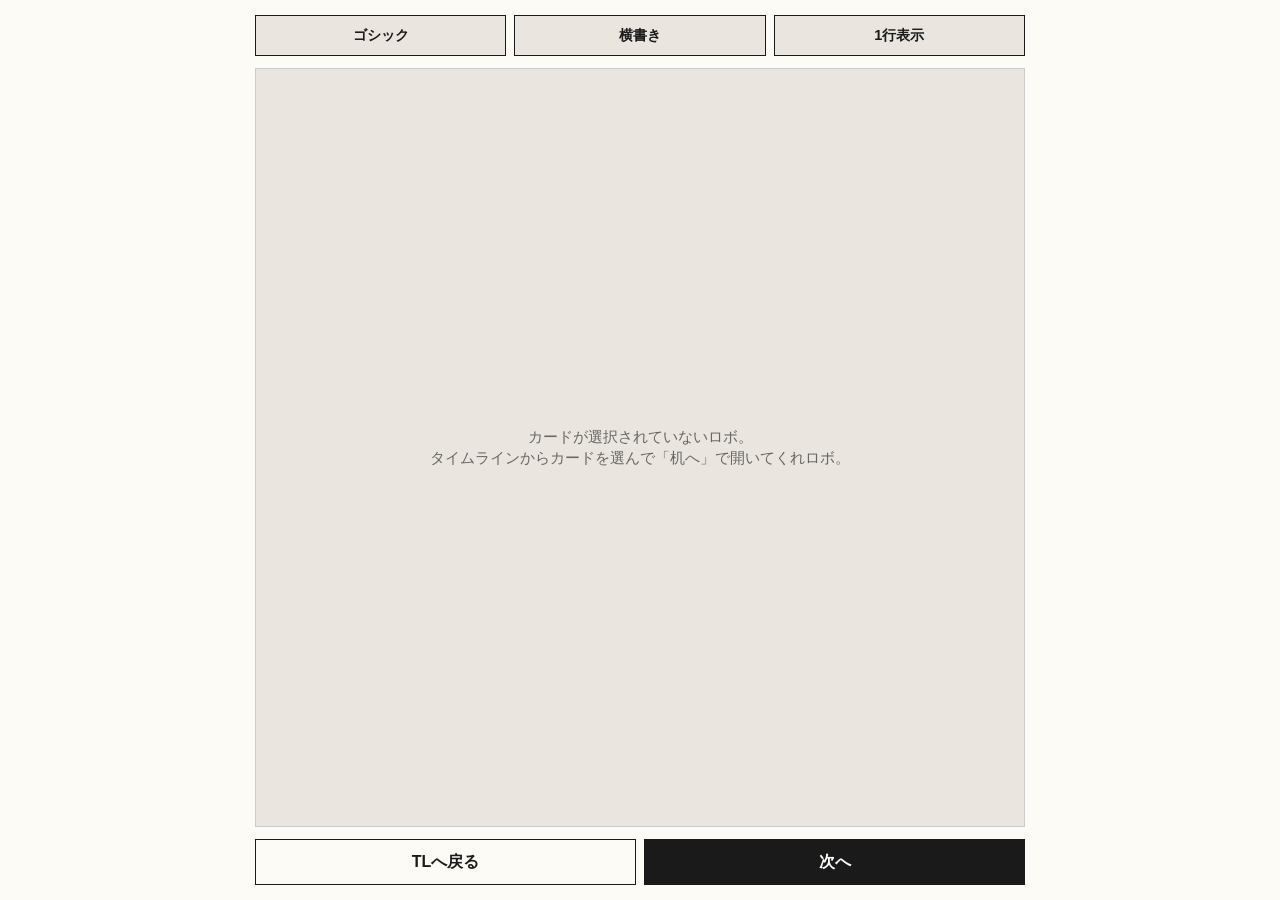
==== commit a207d461: "Update rensaku.html" ====
--- a/rensaku.html
+++ b/rensaku.html
@@ -129,10 +129,11 @@
   }
   .meta-form textarea { resize: none; }
 
-  /* 下部ボタン群 */
+  /* 下部ボタン群（2段対応） */
+  .btn-stack { display: flex; flex-direction: column; gap: 8px; flex-shrink: 0; }
   .btn-group { display: flex; gap: 8px; flex-shrink: 0; }
   .action-btn {
-    height: 48px; padding: 0 10px; font-size: 1.0rem; font-weight: bold;
+    height: 46px; padding: 0 10px; font-size: 1.0rem; font-weight: bold;
     background: var(--bg-color); color: var(--text-color);
     border: 1px solid var(--text-color); border-radius: 0; cursor: pointer; flex: 1;
     white-space: nowrap;
@@ -179,10 +180,15 @@
       <input type="text" id="shelf-tags" placeholder="タグ（例: #連作 #提出用）">
     </div>
 
-    <div class="btn-group">
-      <button type="button" id="btn-back-sort" class="action-btn">戻る</button>
-      <button type="button" id="btn-copy" class="action-btn secondary">コピー</button>
-      <button type="button" id="btn-save-shelf" class="action-btn primary">棚に収める</button>
+    <div class="btn-stack">
+      <div class="btn-group">
+        <button type="button" id="btn-back-sort" class="action-btn">戻る</button>
+        <button type="button" id="btn-copy" class="action-btn secondary">コピー</button>
+      </div>
+      <div class="btn-group">
+        <button type="button" id="btn-save-shelf" class="action-btn primary">棚に収める</button>
+        <button type="button" id="btn-go-shelf" class="action-btn secondary">棚に進む</button>
+      </div>
     </div>
   </div>
 </div>
@@ -207,6 +213,7 @@
   const btnBackSort = document.getElementById('btn-back-sort');
   const btnCopy = document.getElementById('btn-copy');
   const btnSaveShelf = document.getElementById('btn-save-shelf');
+  const btnGoShelf = document.getElementById('btn-go-shelf');
 
   const inputTitle = document.getElementById('shelf-title');
   const inputMemo = document.getElementById('shelf-memo');
@@ -214,6 +221,7 @@
 
   let finalResultText = '';
   let orderedCards = [];
+  let currentShelfId = null;
 
   // ドラッグ状態
   let deskDraggedItem = null;
@@ -336,6 +344,8 @@
     if (orderedCards.length === 0) return;
 
     const now = Date.now();
+    if (!currentShelfId) currentShelfId = now;
+
     const firstClean = orderedCards[0].content.replace(/\s+/g, '');
     const autoTitle = firstClean.slice(0, 5) || '無題';
     const title = inputTitle.value.trim() || autoTitle;
@@ -356,23 +366,26 @@
     }));
 
     const shelf = {
-      id: now,
+      id: currentShelfId,
       title,
       memo,
       tags,
       items,
-      order: now,
+      order: currentShelfId,
       lastupdated: now
     };
 
     try {
       await saveShelf(shelf);
-      alert(`「${title}」をリスト棚に収めたロボ！`);
-      window.location.href = 'saikiyo2.html';
+      alert('棚に収めたロボ！');
     } catch (err) {
       console.error(err);
       alert('リスト棚への保存に失敗したロボ...');
     }
+  });
+
+  btnGoShelf.addEventListener('click', () => {
+    window.location.href = 'saikiyo2.html?open=shelf';
   });
 
   // --- 短冊の生成 ---
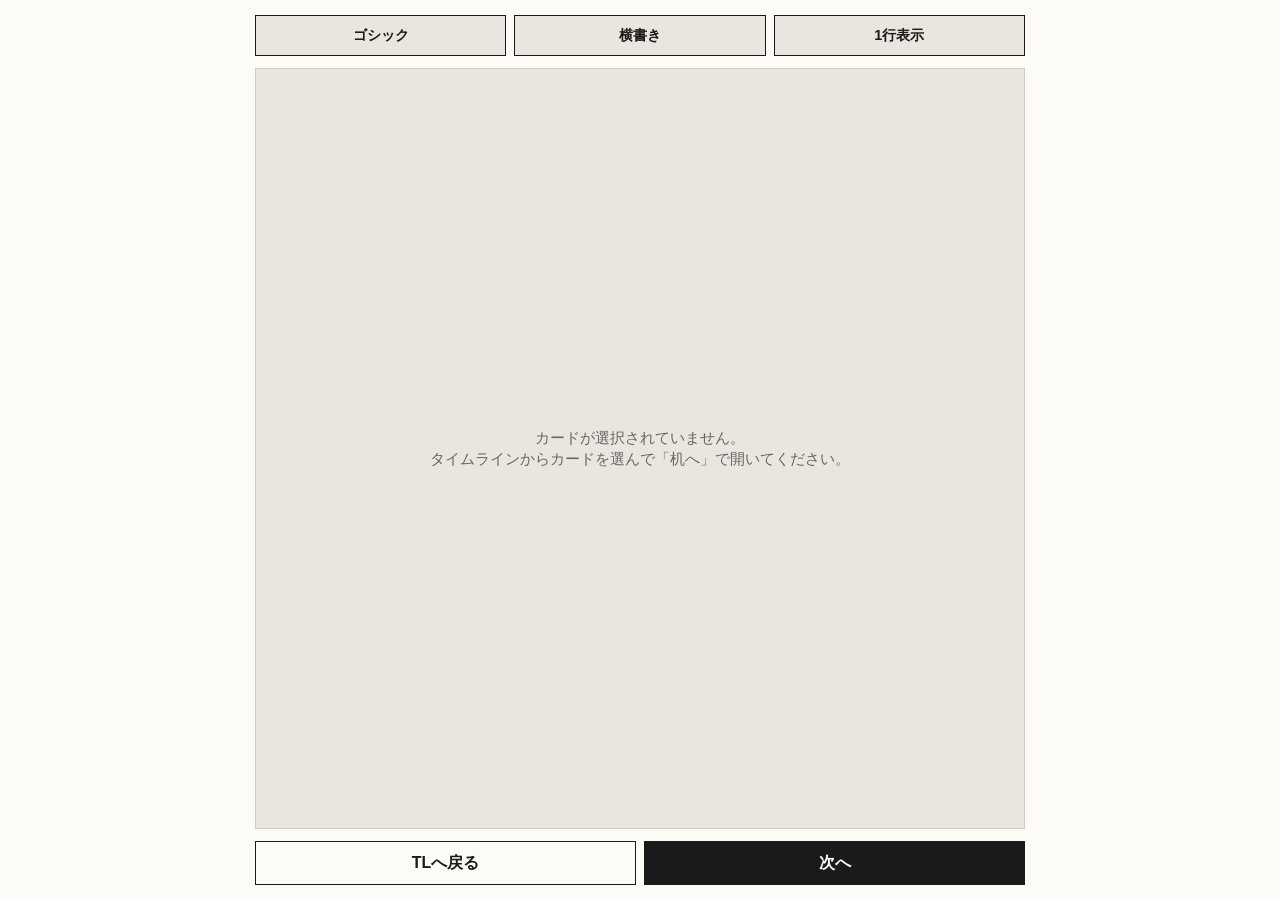
==== commit 4edfb013: "Enhance page scroll mode styles and functionality Updated styles and functionality for page scroll m" ====
--- a/rensaku.html
+++ b/rensaku.html
@@ -19,8 +19,21 @@
     overscroll-behavior: none;
   }
 
+  /* 横書き並べ替え時のみ：内枠の閉じ込めを外してページ全体へ伸ばす */
+  html.mode-page-scroll,
+  html.mode-page-scroll body {
+    height: auto;
+    min-height: 100dvh;
+    overflow-y: auto;
+    overflow-x: hidden;
+  }
+
   #app-container {
     display: flex; flex-direction: column; height: 100%; max-width: 800px; margin: 0 auto;
+  }
+  html.mode-page-scroll #app-container {
+    height: auto;
+    min-height: 100dvh;
   }
 
   .screen {
@@ -28,6 +41,12 @@
     box-sizing: border-box; overflow: hidden;
   }
   .screen.active { display: flex; }
+
+  html.mode-page-scroll #screen-sort {
+    flex: none;
+    overflow: visible;
+    padding-bottom: 0;
+  }
 
   /* 上部ツールバー（3トグル） */
   .toolbar {
@@ -46,6 +65,12 @@
     position: relative; flex: 1; overflow: hidden;
     border: 1px solid #CCC; background: #EAE6DF;
   }
+  html.mode-page-scroll .sort-wrapper {
+    flex: none;
+    overflow: visible;
+    height: auto;
+  }
+
   #sort-area {
     display: flex; gap: 10px; padding: 12px; box-sizing: border-box;
     width: 100%; height: 100%;
@@ -54,6 +79,11 @@
   }
   #sort-area::-webkit-scrollbar { display: none; }
 
+  html.mode-page-scroll #sort-area.dir-horizontal {
+    height: auto;
+    overflow: visible;
+  }
+
   #custom-scrollbar {
     position: absolute; pointer-events: none; z-index: 100; display: none;
   }
@@ -62,7 +92,7 @@
     border: 1px solid rgba(255,255,255,0.5); box-sizing: border-box;
   }
 
-  /* 短冊 */
+  /* 短冊（太さ・指馴染みはそのまま維持） */
   .tanzaku {
     background-color: #FFF; border: 1px solid #666;
     padding: 10px; user-select: none; -webkit-user-select: none;
@@ -129,11 +159,23 @@
   }
   .meta-form textarea { resize: none; }
 
-  /* 下部ボタン群（2段対応） */
+  /* 下部ボタン群（2段対応＋横書き時は下端スティッキー） */
   .btn-stack { display: flex; flex-direction: column; gap: 8px; flex-shrink: 0; }
   .btn-group { display: flex; gap: 8px; flex-shrink: 0; }
+
+  html.mode-page-scroll #sort-bottom-bar {
+    position: sticky;
+    bottom: 0;
+    z-index: 200;
+    margin: 4px -15px 0 -15px;
+    padding: 8px 15px calc(8px + env(safe-area-inset-bottom, 0px)) 15px;
+    background: rgba(253, 251, 246, 0.92);
+    backdrop-filter: blur(6px);
+    border-top: 1px solid var(--text-color);
+  }
+
   .action-btn {
-    height: 46px; padding: 0 10px; font-size: 1.0rem; font-weight: bold;
+    height: 44px; padding: 0 10px; font-size: 1.0rem; font-weight: bold;
     background: var(--bg-color); color: var(--text-color);
     border: 1px solid var(--text-color); border-radius: 0; cursor: pointer; flex: 1;
     white-space: nowrap;
@@ -164,7 +206,7 @@
       <div id="custom-scrollbar"><div id="custom-thumb"></div></div>
     </div>
 
-    <div class="btn-group">
+    <div id="sort-bottom-bar" class="btn-group">
       <button type="button" id="btn-back-tl" class="action-btn">TLへ戻る</button>
       <button type="button" id="btn-to-finish" class="action-btn primary">次へ</button>
     </div>
@@ -202,6 +244,7 @@
   const screenSort = document.getElementById('screen-sort');
   const screenFinish = document.getElementById('screen-finish');
   const sortArea = document.getElementById('sort-area');
+  const sortBottomBar = document.getElementById('sort-bottom-bar');
   const previewArea = document.getElementById('preview-area');
 
   const btnToggleFont = document.getElementById('toggle-font');
@@ -241,6 +284,18 @@
   let autoScrollSpeedY = 0;
   let autoScrollRAF = null;
 
+  function isPageScrollMode() {
+    return screenSort.classList.contains('active') && prefs.direction === 'horizontal';
+  }
+
+  function updatePageScrollMode() {
+    const usePageScroll = isPageScrollMode();
+    document.documentElement.classList.toggle('mode-page-scroll', usePageScroll);
+    if (!usePageScroll) {
+      window.scrollTo(0, 0);
+    }
+  }
+
   // --- 設定の読み込み・保存・即時反映 ---
   function loadPrefs() {
     try {
@@ -269,6 +324,7 @@
       el.className = `tanzaku font-${prefs.font} dir-${prefs.direction} wrap-${prefs.wrap}`;
     });
     updateToggleLabels();
+    updatePageScrollMode();
     savePrefs();
     requestAnimationFrame(updateCustomScrollbar);
   }
@@ -292,6 +348,7 @@
   function showScreen(target) {
     screenSort.classList.toggle('active', target === 'sort');
     screenFinish.classList.toggle('active', target === 'finish');
+    updatePageScrollMode();
     if (target === 'sort') {
       setTimeout(updateCustomScrollbar, 50);
     }
@@ -322,7 +379,7 @@
   btnCopy.addEventListener('click', async () => {
     try {
       await navigator.clipboard.writeText(finalResultText);
-      alert('コピー完了ロボ！');
+      alert('コピーしました。');
     } catch (_) {
       const ta = document.createElement('textarea');
       ta.value = finalResultText;
@@ -332,9 +389,9 @@
       ta.select();
       try {
         document.execCommand('copy');
-        alert('コピー完了ロボ！');
+        alert('コピーしました。');
       } catch (e) {
-        alert('コピーに失敗したロボ...');
+        alert('コピーに失敗しました。');
       }
       document.body.removeChild(ta);
     }
@@ -356,7 +413,6 @@
       .filter(Boolean)
       .map(t => (t.startsWith('#') ? t : '#' + t));
 
-    // 完全スナップショット化
     const items = orderedCards.map(c => ({
       id: c.id,
       content: c.content,
@@ -380,7 +436,7 @@
       alert('棚に収めたロボ！');
     } catch (err) {
       console.error(err);
-      alert('リスト棚への保存に失敗したロボ...');
+      alert('リスト棚への保存に失敗しました。');
     }
   });
 
@@ -418,6 +474,7 @@
       sortArea.appendChild(tanzaku);
     });
 
+    updatePageScrollMode();
     setTimeout(updateCustomScrollbar, 50);
   }
 
@@ -429,48 +486,33 @@
     });
   }
 
-  // --- 自前スクロールバー ---
+  // --- 自前スクロールバー（縦書き時のみ使用） ---
   function updateCustomScrollbar() {
     const track = document.getElementById('custom-scrollbar');
     const thumb = document.getElementById('custom-thumb');
-    if (!track || !thumb || !screenSort.classList.contains('active')) return;
-
-    if (prefs.direction === 'horizontal') {
-      const sH = sortArea.scrollHeight;
-      const cH = sortArea.clientHeight;
-      if (sH <= cH) { track.style.display = 'none'; return; }
-
-      track.style.display = 'block';
-      track.style.top = '0'; track.style.bottom = '0';
-      track.style.right = '2px'; track.style.left = 'auto';
-      track.style.width = '8px'; track.style.height = '100%';
-
-      const thumbH = Math.max(20, (cH / sH) * cH);
-      const ratio = sortArea.scrollTop / (sH - cH);
-      thumb.style.width = '100%';
-      thumb.style.height = `${thumbH}px`;
-      thumb.style.top = `${ratio * (cH - thumbH)}px`;
-      thumb.style.left = '0';
-    } else {
-      const sW = sortArea.scrollWidth;
-      const cW = sortArea.clientWidth;
-      if (sW <= cW) { track.style.display = 'none'; return; }
-
-      track.style.display = 'block';
-      track.style.left = '0'; track.style.right = '0';
-      track.style.bottom = '2px'; track.style.top = 'auto';
-      track.style.height = '8px'; track.style.width = '100%';
-
-      const thumbW = Math.max(20, (cW / sW) * cW);
-      let scrollRatio = Math.abs(sortArea.scrollLeft) / (sW - cW);
-      if (scrollRatio > 1) scrollRatio = 1;
-
-      thumb.style.height = '100%';
-      thumb.style.width = `${thumbW}px`;
-      thumb.style.top = '0';
-      thumb.style.right = `${scrollRatio * (cW - thumbW)}px`;
-      thumb.style.left = 'auto';
-    }
+    if (!track || !thumb || !screenSort.classList.contains('active') || isPageScrollMode()) {
+      if (track) track.style.display = 'none';
+      return;
+    }
+
+    const sW = sortArea.scrollWidth;
+    const cW = sortArea.clientWidth;
+    if (sW <= cW) { track.style.display = 'none'; return; }
+
+    track.style.display = 'block';
+    track.style.left = '0'; track.style.right = '0';
+    track.style.bottom = '2px'; track.style.top = 'auto';
+    track.style.height = '8px'; track.style.width = '100%';
+
+    const thumbW = Math.max(20, (cW / sW) * cW);
+    let scrollRatio = Math.abs(sortArea.scrollLeft) / (sW - cW);
+    if (scrollRatio > 1) scrollRatio = 1;
+
+    thumb.style.height = '100%';
+    thumb.style.width = `${thumbW}px`;
+    thumb.style.top = '0';
+    thumb.style.right = `${scrollRatio * (cW - thumbW)}px`;
+    thumb.style.left = 'auto';
   }
 
   sortArea.addEventListener('scroll', () => { requestAnimationFrame(updateCustomScrollbar); });
@@ -595,6 +637,8 @@
 
     if (prefs.direction === 'vertical') {
       sortArea.scrollBy({ left: autoScrollSpeedX });
+    } else if (isPageScrollMode()) {
+      window.scrollBy(0, autoScrollSpeedY);
     } else {
       sortArea.scrollBy({ top: autoScrollSpeedY });
     }
@@ -622,11 +666,11 @@
       deskDraggedItem.style.top = `${deskOriginalRectTop}px`;
     }
 
-    const sortRect = sortArea.getBoundingClientRect();
     const dragRect = deskDraggedItem.getBoundingClientRect();
-    const threshold = 60;
+    const threshold = 70;
 
     if (prefs.direction === 'vertical') {
+      const sortRect = sortArea.getBoundingClientRect();
       if (dragRect.left < sortRect.left + threshold) {
         const dist = Math.max(0, sortRect.left + threshold - dragRect.left);
         const ratio = Math.min(1, dist / threshold);
@@ -639,14 +683,17 @@
         autoScrollSpeedX = 0;
       }
     } else {
-      if (dragRect.top < sortRect.top + threshold) {
-        const dist = Math.max(0, sortRect.top + threshold - dragRect.top);
+      const topEdge = 0;
+      const barHeight = sortBottomBar ? sortBottomBar.offsetHeight : 0;
+      const bottomEdge = window.innerHeight - barHeight;
+      if (dragRect.top < topEdge + threshold) {
+        const dist = Math.max(0, topEdge + threshold - dragRect.top);
         const ratio = Math.min(1, dist / threshold);
-        autoScrollSpeedY = -(3 + ratio * 8);
-      } else if (dragRect.bottom > sortRect.bottom - threshold) {
-        const dist = Math.max(0, dragRect.bottom - (sortRect.bottom - threshold));
+        autoScrollSpeedY = -(4 + ratio * 10);
+      } else if (dragRect.bottom > bottomEdge - threshold) {
+        const dist = Math.max(0, dragRect.bottom - (bottomEdge - threshold));
         const ratio = Math.min(1, dist / threshold);
-        autoScrollSpeedY = 3 + ratio * 8;
+        autoScrollSpeedY = 4 + ratio * 10;
       } else {
         autoScrollSpeedY = 0;
       }
@@ -695,7 +742,7 @@
     const params = new URLSearchParams(window.location.search);
     const idsParam = params.get('ids');
     if (!idsParam) {
-      sortArea.innerHTML = '<div class="empty-notice">カードが選択されていないロボ。<br>タイムラインからカードを選んで「机へ」で開いてくれロボ。</div>';
+      sortArea.innerHTML = '<div class="empty-notice">カードが選択されていません。<br>タイムラインからカードを選んで「机へ」で開いてください。</div>';
       btnToFinish.disabled = true;
       return;
     }
@@ -704,7 +751,7 @@
     const cards = (await Promise.all(ids.map(id => getCard(id)))).filter(Boolean);
 
     if (cards.length === 0) {
-      sortArea.innerHTML = '<div class="empty-notice">該当するカードが見つからなかったロボ。</div>';
+      sortArea.innerHTML = '<div class="empty-notice">該当するカードが見つかりませんでした。</div>';
       btnToFinish.disabled = true;
       return;
     }
